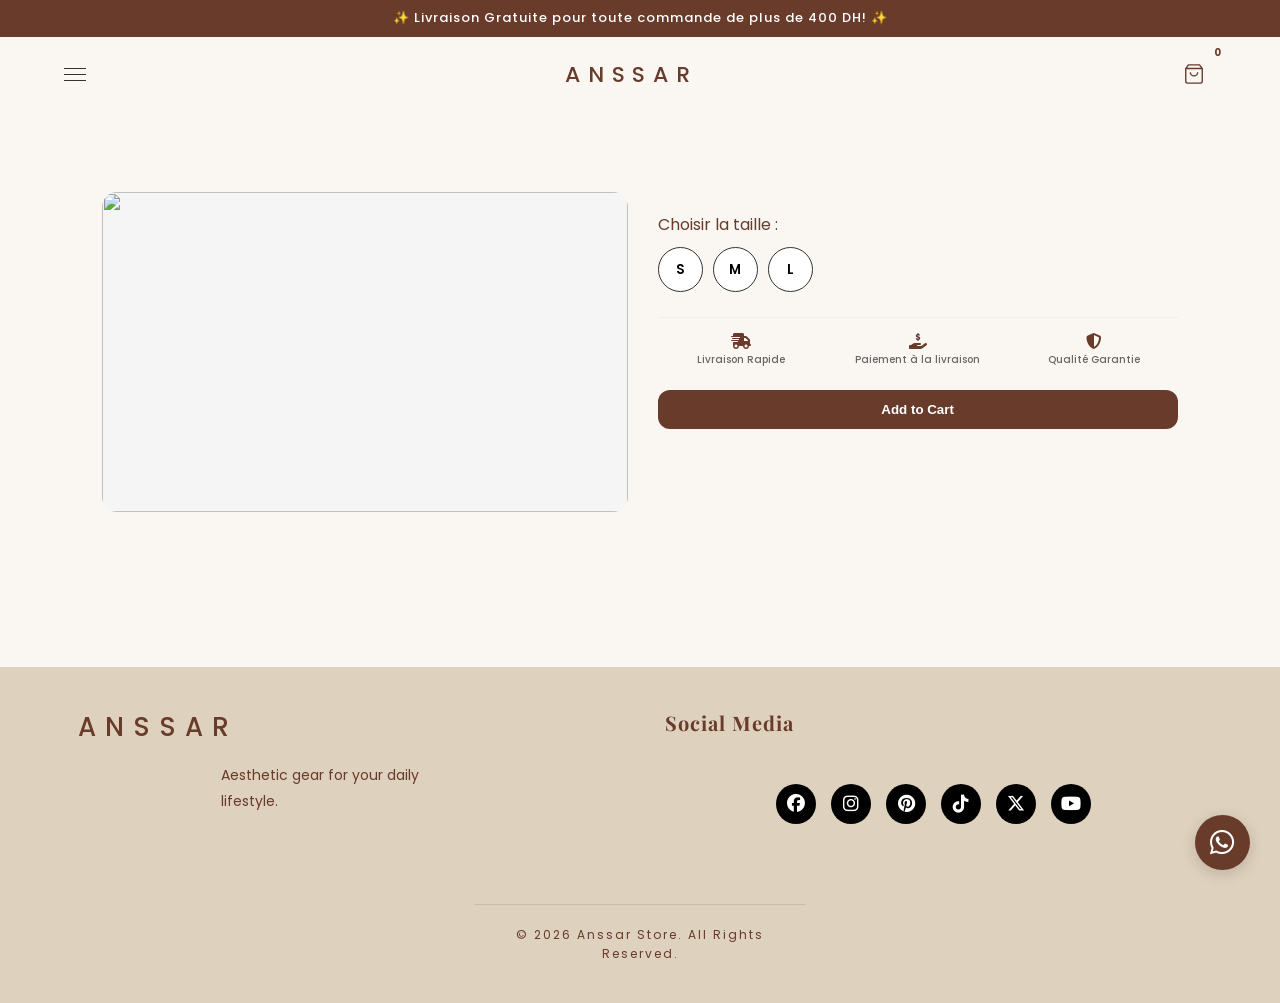
==== product.html @ f01dc912 "Update product.html" ====
<!DOCTYPE html>
<html lang="fr">
<head>
    <meta charset="UTF-8">
    <meta name="viewport" content="width=device-width, initial-scale=1.0">
    <title>Anssar Store - Produit</title>
    <link rel="stylesheet" href="style.css">
    <link rel="stylesheet" href="https://cdnjs.cloudflare.com/ajax/libs/font-awesome/6.5.1/css/all.min.css">
</head>
<body>
    <div class="promo-banner">
        <p>✨ Livraison Gratuite pour toute commande de plus de 400 DH! ✨</p>
    </div>
    <a href="https://wa.me/212650527938" class="whatsapp-float" target="_blank">
        <i class="fa-brands fa-whatsapp"></i>
    </a>

    <div id="overlay" class="cart-overlay" onclick="closeCart()"></div>

    <header class="header">
        <nav class="main-nav">
            <div class="nav-left">
                <button class="menu-toggle" id="menuBtn">
                    <span></span>
                    <span></span>
                    <span></span>
                </button>
            </div>
            <div class="nav-center">
                <a href="index.html" class="logo">ANSSAR</a>
            </div>
            <div class="nav-right">
                <a href="#" class="cart-icon" id="cart-nav" onclick="openCart(); return false;">
                    <svg viewBox="0 0 24 24">
                        <path d="M6 2L3 6v14a2 2 0 002 2h14a2 2 0 002-2V6l-3-4H6zM3 6h18M16 10a4 4 0 01-8 0" />
                    </svg>
                    <span id="cart-count">0</span>
                </a>
            </div>
        </nav>

        <div class="sidebar" id="sidebar">
            <button class="close-sidebar">&times;</button>
            <ul>
                <li><a href="index.html">Home</a></li>
                <li><a href="index.html#products">Shop</a></li>
                <li><a href="#">About</a></li>
                <li><a href="#contact">Contact</a></li>
            </ul>
        </div>
    </header>

    <main>
        <section id="product-detail" class="product-detail-main">
            <div class="modal-body">
                <div class="product-gallery">
                    <div class="product-gallery-main">
                        <img id="main-modal-img" src="" alt="">
                    </div>
                    <div class="product-gallery-thumbs" id="modal-gallery-scroll"></div>
                </div>
                <div class="product-details">
                    <h2 id="modal-title"></h2>
                    <p class="modal-price" id="modal-price"></p>
                    <div class="size-selector">
                        <p>Choisir la taille :</p>
                        <div class="size-options">
                            <button class="size-btn" onclick="selectSize('S', this)">S</button>
                            <button class="size-btn" onclick="selectSize('M', this)">M</button>
                            <button class="size-btn" onclick="selectSize('L', this)">L</button>
                        </div>
                        <span id="size-error">Veuillez choisir une taille avant d'ajouter.</span>
                    </div>
                    <p id="modal-desc" class="modal-desc"></p>
                    <div class="trust-badges">
                        <div class="badge-item">
                            <i class="fa-solid fa-truck-fast"></i>
                            <span>Livraison Rapide</span>
                        </div>
                        <div class="badge-item">
                            <i class="fa-solid fa-hand-holding-dollar"></i>
                            <span>Paiement à la livraison</span>
                        </div>
                        <div class="badge-item">
                            <i class="fa-solid fa-shield-halved"></i>
                            <span>Qualité Garantie</span>
                        </div>
                    </div>
                    <button class="btn-buy" id="modal-add-btn">Add to Cart</button>
                </div>
            </div>
        </section>

        <section id="cart-section">
            <div class="cart-container">
                <div class="cart-header">
                    <h2>Votre Panier</h2>
                    <button onclick="closeCart()" class="close-x-btn">&times;</button>
                </div>
                
                <div id="cart-items">
                    <p class="cart-empty-msg">Votre panier est vide.</p>
                </div>
                
                <p class="total-text"><strong>Total: <span id="total-price">0</span> DH</strong></p>

                <button id="confirm-order-btn" onclick="showCheckoutForm()" style="display: none;">Confirmer la sélection</button>

                <div id="checkout-form-area" style="display: none;">
                    <h3>Informations de Livraison</h3>
                    <form id="order-form">
                        <div class="input-group">
                            <label> Nom Complet</label>
                            <input type="text" id="name" placeholder="Entrez votre nom complet" required>
                        </div>
                        <div class="input-group">
                            <label> Téléphone (WhatsApp)</label>
                            <input type="tel" id="phone" placeholder="Ex: 06XXXXXXXX" required>
                        </div>
                        <div class="input-group">
                            <label> Ville</label>
                            <input type="text" id="city" placeholder="Ex: Casablanca" required>
                        </div>
                        <div class="input-group">
                            <label> Adresse complète</label>
                            <textarea id="address" placeholder="N° maison, Quartier, Rue..." required></textarea>
                        </div>
                        <button type="submit" class="whatsapp-btn">Confirmer sur WhatsApp</button>
                    </form>
                </div>
            </div>
        </section>
    </main>

    <footer id="contact">
        <div class="footer-container">
            <div class="footer-info">
                <div class="logo">ANSSAR</div>
                <p>Aesthetic gear for your daily lifestyle.</p>
            </div>
            <div class="footer-social">
                <h4>Social Media</h4>
                <div class="social-icons-row">
                    <a href="#" target="_blank"><i class="fa-brands fa-facebook"></i></a>
                    <a href="#" target="_blank"><i class="fa-brands fa-instagram"></i></a>
                    <a href="#" target="_blank"><i class="fa-brands fa-pinterest"></i></a>
                    <a href="#" target="_blank"><i class="fa-brands fa-tiktok"></i></a>
                    <a href="#" target="_blank"><i class="fa-brands fa-x-twitter"></i></a>
                    <a href="#" target="_blank"><i class="fa-brands fa-youtube"></i></a>
                </div>
            </div>
        </div>
        <div class="footer-bottom">
            <p>&copy; 2026 Anssar Store. All Rights Reserved.</p>
        </div>
    </footer>

    <script src="script.js"></script>
</body>
</html>
---- style.css ----
/* ========== FONTS ========== */
@import url('https://fonts.googleapis.com/css2?family=Playfair+Display:wght@700&family=Poppins:wght@300;400;600&display=swap');

/* ========== VARIABLES ========== */
:root {
    --primary: #683B2B;
    --primary-dark: #4a2920;
    --accent: #D49E8D;
    --bg: #FAF6F2;
    --hero-bg: #DED1BD;
    --footer-bg: #b3b3b3;
}

/* ========== RESET & BASE ========== */
* {
    margin: 0;
    padding: 0;
    box-sizing: border-box;
}

html, body {
    width: 100%;
    max-width: 100vw;
    overflow-x: hidden;
    position: relative;
    -webkit-overflow-scrolling: touch;
}

body {
    font-family: 'Poppins', sans-serif;
    line-height: 1.6;
    background-color: var(--bg);
    color: var(--primary);
}

.no-scroll {
    overflow: hidden;
    height: 100vh;
}

.modal, .cart-overlay, #cart-section {
    position: fixed;
}

/* ========== NAVIGATION ========== */
nav, .main-nav {
    background-color: var(--bg);
    border: none;
}

.main-nav {
    display: flex;
    justify-content: space-between;
    align-items: center;
    padding: 15px 5%;
    position: sticky;
    top: 0;
    z-index: 1000;
    border-bottom: none;
    box-shadow: none;
}

.nav-left,
.nav-right {
    flex: 0 0 auto;
}
.nav-center {
    flex: 1;
    display: flex;
    justify-content: center;
}

.nav-center .logo,
.logo {
    font-family: 'Poppins', sans-serif;
    font-size: 26px;
    font-weight: 500;
    color: var(--primary);
    letter-spacing: 0.35em;
    text-transform: uppercase;
    text-decoration: none;
}

.nav-center .logo {
    font-size: 22px;
    margin-left: 6px;
}

nav ul {
    display: flex;
    list-style: none;
    align-items: center;
}

nav ul li {
    margin-left: 25px;
}

nav ul li a {
    text-decoration: none;
    color: var(--primary);
    font-weight: 500;
    transition: 0.3s;
    font-size: 15px;
}

nav ul li a:hover,
#cart-nav:hover {
    color: var(--accent);
}

#cart-nav {
    cursor: pointer;
}
#cart-nav:hover {
    opacity: 0.9;
}

.nav-right svg {
    stroke: #333;
    width: 24px;
    height: 24px;
    vertical-align: middle;
}

.menu-toggle {
    display: flex;
    flex-direction: column;
    gap: 5px;
    background: none;
    border: none;
    cursor: pointer;
}

.menu-toggle span {
    width: 22px;
    height: 1.2px;
    background: #333;
    transition: 0.3s;
}

.cart-icon {
    display: flex;
    align-items: center;
    justify-content: center;
    position: relative;
    background-color: transparent;
    width: 45px;
    height: 45px;
    border-radius: 50%;
    text-decoration: none;
    color: #333;
    transition: 0.3s;
}

.cart-icon svg {
    width: 22px;
    height: 22px;
    fill: none;
    stroke: var(--primary);
    stroke-width: 1.5;
}

.cart-icon img {
    width: 20px;
    height: auto;
}

#cart-count {
    position: absolute;
    top: -8px;
    right: -10px;
    background: transparent;
    color: var(--primary);
    font-size: 10px;
    font-weight: bold;
    min-width: 18px;
    height: 18px;
    padding: 0 4px;
    display: flex;
    justify-content: center;
    align-items: center;
    border-radius: 50%;
}

/* Sidebar */
.sidebar {
    position: fixed;
    top: 0;
    left: -100%;
    width: 250px;
    height: 100%;
    background: white;
    z-index: 2000;
    transition: 0.4s ease;
    padding: 50px 30px;
    box-shadow: 10px 0 30px rgba(0,0,0,0.05);
}

.sidebar.active {
    left: 0;
}

.close-sidebar {
    position: absolute;
    top: 15px;
    right: 15px;
    background: none;
    border: none;
    font-size: 28px;
    cursor: pointer;
    color: #333;
    line-height: 1;
    padding: 5px;
}

.close-sidebar:hover {
    color: var(--primary);
}

.sidebar ul {
    list-style: none;
}

.sidebar ul li {
    margin-bottom: 25px;
    margin-left: 0;
}

.sidebar ul li a {
    text-decoration: none;
    color: #333;
    font-size: 18px;
    font-weight: 500;
}

/* ========== HERO ========== */
.hero {
    height: 80vh;
    background-color: var(--hero-bg);
    display: flex;
    justify-content: center;
    align-items: center;
    text-align: center;
    color: white;
}

.hero h1 {
    font-family: 'Playfair Display', serif;
    font-size: 32px;
    color: var(--primary);
    max-width: 80%;
    margin: 0 auto 15px auto;
    line-height: 1.3;
}

.hero p {
    color: var(--primary);
    max-width: 85%;
    margin: 0 auto;
    font-size: 15px;
    font-weight: 500;
    opacity: 0.9;
}

.hero-content {
    text-align: center;
    max-width: 90%;
}

.btn-main {
    display: inline-block;
    padding: 12px 30px;
    background-color: var(--primary);
    color: white;
    border: none;
    border-radius: 50px;
    text-decoration: none;
    font-weight: 600;
    font-size: 15px;
    letter-spacing: 1px;
    margin-top: 25px;
    transition: 0.3s ease;
    text-transform: uppercase;
}

.btn-main:hover {
    background-color: var(--primary-dark);
    color: white;
    transform: translateY(-3px);
}

/* ========== PROMO BANNER ========== */
.promo-banner {
    background-color: var(--primary);
    color: white;
    text-align: center;
    padding: 8px 0;
    font-size: 13px;
    font-weight: 500;
    letter-spacing: 1px;
}

/* ========== SEARCH ========== */
.search-container {
    max-width: 500px;
    margin: 0 auto 40px;
    position: relative;
    padding: 0 20px;
}

.search-container input {
    width: 100%;
    padding: 15px 15px 15px 45px;
    border: 2px solid #eee;
    border-radius: 30px;
    outline: none;
    font-size: 16px;
    transition: 0.3s;
}

.search-container input:focus {
    border-color: #000;
}

.search-container i {
    position: absolute;
    left: 40px;
    top: 50%;
    transform: translateY(-50%);
    color: #888;
}

/* ========== PRODUCTS ========== */
#products {
    padding: 80px 8%;
    text-align: center;
}

.product-detail-main {
    padding: 80px 8%;
}

.product-detail-main .modal-body {
    align-items: flex-start;
}

.product-detail-main .product-details {
    text-align: left;
    width: 100%;
    max-width: 520px;
    margin: 0 auto;
}

.section-title {
    font-family: 'Playfair Display', serif;
    margin-bottom: 50px;
    font-size: 36px;
}

.category-section {
    margin-top: 40px;
    text-align: left;
}

.category-title {
    font-size: 20px;
    font-weight: 600;
    margin: 0 0 20px;
    text-transform: uppercase;
    letter-spacing: 1px;
    color: var(--primary);
    display: flex;
    align-items: center;
    gap: 10px;
}

.category-title::after {
    content: "";
    flex: 1;
    height: 1px;
    background: rgba(104, 59, 43, 0.25);
}

.category-empty {
    color: #999;
    font-size: 14px;
    text-align: center;
    padding: 20px 0;
}

.product-grid {
    display: grid;
    grid-template-columns: repeat(2, 1fr);
    gap: 30px;
}

.product-card {
    position: relative;
    background: var(--bg);
    width: 100%;
    padding: 15px;
    border-radius: 20px;
    box-shadow: 0 4px 20px rgba(0, 0, 0, 0.03);
    transition: 0.4s ease;
    border: 1px solid #f0f0f0;
}

.product-card:hover {
    transform: translateY(-10px);
}

.product-card img {
    width: 100%;
    border-radius: 15px;
    height: 220px;
    min-height: 220px;
    object-fit: cover;
}

.product-card h3 {
    margin: 12px 0 8px;
    font-weight: 600;
    font-size: 15px;
    line-height: 1.4;
}

.product-info {
    margin-top: 0;
}

.product-actions {
    display: flex;
    align-items: center;
    gap: 8px;
    margin-top: 10px;
}

.price {
    color: var(--primary);
    font-weight: 700;
    font-size: 20px;
    margin-bottom: 15px;
}

.btn-buy {
    display: block;
    width: 100%;
    border: none;
    background: var(--primary);
    color: white;
    padding: 12px 14px;
    border-radius: 12px;
    font-weight: 600;
    cursor: pointer;
    transition: 0.3s;
}

.product-actions .btn-buy {
    flex: 1;
    padding: 10px 14px;
    font-size: 13px;
    border-radius: 8px;
}

.btn-buy:hover {
    background: var(--primary-dark);
}

.quick-add-cart {
    width: 28px;
    height: 28px;
    min-width: 28px;
    border-radius: 50%;
    background: transparent;
    color: var(--primary);
    border: none;
    cursor: pointer;
    display: flex;
    align-items: center;
    justify-content: center;
    font-size: 12px;
    transition: 0.3s;
    flex-shrink: 0;
}

.quick-add-cart:hover {
    background: rgba(104, 59, 43, 0.12);
    color: var(--primary-dark);
}

/* ========== SIZE SELECTOR ========== */
.size-selector {
    margin: 20px 0;
    text-align: left;
}

.size-options {
    display: flex;
    gap: 10px;
    margin-top: 10px;
}

.size-btn {
    width: 45px;
    height: 45px;
    border-radius: 50%;
    border: 1px solid #333;
    background: white;
    cursor: pointer;
    font-weight: 600;
    font-family: 'Poppins', sans-serif;
    transition: 0.3s;
}

.size-btn:hover {
    background: #f5f5f5;
}

.size-btn.selected {
    background: black;
    color: white;
}

#size-error {
    color: #e74c3c;
    font-size: 12px;
    display: none;
    margin-top: 8px;
}

/* ========== MODAL ========== */
.modal {
    display: none;
    position: fixed;
    z-index: 2000;
    left: 0;
    top: 0;
    width: 100%;
    height: 100%;
    background: rgba(0,0,0,0.6);
    backdrop-filter: blur(5px);
    justify-content: center;
    align-items: center;
}

.modal-content {
    background-color: var(--bg);
    margin: 0;
    padding: 20px 16px 24px;
    border-radius: 0;
    width: 100%;
    max-width: none;
    position: relative;
    height: 100%;
    max-height: 100vh;
    overflow-y: auto;
}

.modal-body {
    display: flex;
    flex-wrap: wrap;
    gap: 30px;
}

.product-gallery {
    flex: 1;
    min-width: 250px;
    display: flex;
    flex-direction: column;
    gap: 15px;
}

.product-gallery-main {
    width: 100%;
    height: 320px;
    min-height: 320px;
    border-radius: 15px;
    overflow: hidden;
    background: #f5f5f5;
}

.product-gallery-main img,
#main-modal-img {
    width: 100%;
    height: 100%;
    object-fit: cover;
}

.product-gallery-thumbs {
    display: flex;
    gap: 10px;
    overflow-x: auto;
    padding: 5px 0;
    max-height: 85px;
}

.product-gallery-thumbs::-webkit-scrollbar {
    height: 6px;
}

.product-gallery-thumbs::-webkit-scrollbar-thumb {
    background: rgba(104, 59, 43, 0.4);
    border-radius: 3px;
}

.modal-thumb {
    flex-shrink: 0;
    width: 70px;
    height: 70px;
    object-fit: cover;
    border-radius: 10px;
    cursor: pointer;
    border: 2px solid transparent;
    transition: 0.2s;
}

.modal-thumb:hover,
.modal-thumb.active {
    border-color: var(--primary);
    opacity: 1;
}

.product-details {
    flex: 1.2;
    text-align: left;
}

.close-modal {
    position: absolute;
    right: 25px;
    top: 15px;
    font-size: 30px;
    cursor: pointer;
    color: #888;
}

.modal-price {
    font-size: 24px;
    color: var(--accent);
    font-weight: 700;
    margin: 10px 0;
}

.modal-desc {
    color: #666;
    margin-bottom: 25px;
    font-size: 15px;
    line-height: 1.8;
}

/* ========== CART ========== */
.cart-overlay {
    position: fixed;
    top: 0;
    left: 0;
    width: 100%;
    height: 100%;
    background: rgba(0,0,0,0.5);
    z-index: 1500;
    display: none;
    backdrop-filter: blur(4px);
}

#cart-section {
    position: fixed;
    top: 50%;
    left: 50%;
    transform: translate(-50%, -50%);
    z-index: 2000;
    width: 95%;
    max-width: 550px;
    display: none;
    max-height: 85vh;
    overflow-y: auto;
}

.cart-container {
    background: var(--bg);
    padding: 40px;
    border-radius: 30px;
    text-align: center;
    box-shadow: 0 30px 60px rgba(0,0,0,0.15);
    position: relative;
    width: 100%;
    max-width: 550px;
    margin: 0 auto;
    border: 1px solid rgba(0,0,0,0.08);
}

.close-x-btn {
    position: absolute;
    top: 15px;
    right: 15px;
    background: #eeeeee;
    border: none;
    width: 35px;
    height: 35px;
    border-radius: 50%;
    cursor: pointer;
    font-size: 20px;
    display: flex;
    justify-content: center;
    align-items: center;
    transition: 0.3s;
    line-height: 0;
    z-index: 10;
    color: var(--primary);
}

.close-x-btn:hover {
    background: #dddddd;
}

.cart-header {
    display: flex;
    justify-content: center;
    align-items: center;
    margin-bottom: 20px;
    position: relative;
    padding-right: 35px; /* espace pour le X */
}
.cart-header h2 {
    font-family: 'Playfair Display', serif;
    font-size: 22px;
    color: var(--primary);
}

#cart-items {
    margin: 25px 0;
    text-align: left;
}

.cart-empty-msg {
    color: var(--primary);
    opacity: 0.8;
    padding: 20px;
    text-align: center;
}

.cart-item {
    display: flex;
    justify-content: space-between;
    align-items: center;
    margin-bottom: 20px;
    padding-bottom: 15px;
    border-bottom: 1px solid rgba(0,0,0,0.1);
    text-align: left;
}

.item-info {
    display: flex;
    align-items: center;
    gap: 15px;
}

.cart-img-small {
    width: 65px;
    height: 65px;
    object-fit: cover;
    border-radius: 12px;
    border: 1px solid #eee;
}

.cart-item .item-details span {
    display: block;
    font-weight: 600;
    font-size: 15px;
    color: var(--primary);
}

.cart-item .item-details b {
    color: var(--primary-dark);
    font-size: 14px;
}

.remove-btn {
    background: transparent;
    border: none;
    color: #4a2920;
    width: 35px;
    height: 35px;
    border-radius: 50%;
    cursor: pointer;
    font-size: 16px;
    transition: 0.3s;
    display: flex;
    justify-content: center;
    align-items: center;
}

.remove-btn:hover {
    background: transparent;
    color: var(--primary-dark);
    transform: scale(1.1);
}

.total-text {
    font-size: 22px;
    margin: 20px 0;
    color: var(--primary);
    border-top: 1px solid rgba(0,0,0,0.1);
    padding-top: 15px;
}

.total-text span {
    color: var(--primary-dark);
    font-weight: 800;
}

#confirm-order-btn {
    width: 100%;
    padding: 16px;
    background: var(--primary);
    color: white;
    border: none;
    border-radius: 12px;
    font-weight: 600;
    cursor: pointer;
    font-size: 16px;
    transition: 0.3s;
}

#confirm-order-btn:hover {
    background: var(--primary-dark);
    color: white;
    transform: translateY(-2px);
}

/* ========== CHECKOUT FORM ========== */
#checkout-form-area {
    margin-top: 30px;
    text-align: left;
    border-top: 1px solid rgba(0,0,0,0.1);
    padding-top: 20px;
}

#checkout-form-area h3 {
    text-align: center;
    margin-bottom: 24px;
    font-family: 'Playfair Display', serif;
    font-size: 18px;
    color: var(--primary);
}

.input-group {
    margin-bottom: 20px;
}

.input-group label {
    display: block;
    font-size: 14px;
    font-weight: 600;
    color: #555;
    margin-bottom: 8px;
    margin-left: 4px;
}

.input-group input,
.input-group textarea {
    width: 100%;
    padding: 14px;
    border: 1.5px solid #eee;
    border-radius: 12px;
    background: #fafafa;
    font-family: inherit;
    font-size: 15px;
    transition: 0.3s;
}

.input-group input:focus,
.input-group textarea:focus {
    outline: none;
    border-color: var(--primary);
    background: #fff;
    box-shadow: 0 0 0 4px rgba(212, 163, 163, 0.1);
}

.cart-container .input-group label {
    color: var(--primary);
}
.cart-container .input-group input,
.cart-container .input-group textarea {
    background: #fff;
    border-color: rgba(0,0,0,0.15);
}

.whatsapp-btn {
    width: 100%;
    padding: 18px;
    background: #25D366;
    color: white;
    border: none;
    border-radius: 15px;
    font-size: 17px;
    font-weight: 700;
    cursor: pointer;
    margin-top: 10px;
    box-shadow: 0 10px 20px rgba(37, 211, 102, 0.2);
    transition: 0.3s;
}

.whatsapp-btn:hover {
    transform: translateY(-3px);
    box-shadow: 0 15px 25px rgba(37, 211, 102, 0.3);
}

/* ========== WHATSAPP FLOAT ========== */
.whatsapp-float {
    position: fixed;
    bottom: 30px;
    right: 30px;
    background-color: var(--primary);
    color: white;
    border-radius: 50%;
    width: 55px;
    height: 55px;
    display: flex;
    justify-content: center;
    align-items: center;
    font-size: 28px;
    box-shadow: 0 4px 15px rgba(0,0,0,0.15);
    z-index: 1000;
    transition: all 0.3s ease;
    text-decoration: none;
}

.whatsapp-float:hover {
    transform: translateY(-5px);
    background-color: var(--primary-dark);
}

/* ========== TRUST BADGES ========== */
.trust-badges {
    display: flex;
    justify-content: space-between;
    align-items: flex-start;
    margin-top: 20px;
    padding-top: 15px;
    border-top: 1px solid #eee;
    gap: 10px;
}

.product-details .btn-buy {
    margin-top: 24px;
}

.badge-item {
    flex: 1;
    display: flex;
    flex-direction: column;
    align-items: center;
    text-align: center;
}

.badge-item span {
    font-size: 10px;
    line-height: 1.2;
    margin-top: 5px;
    color: #666;
    font-weight: 500;
    white-space: nowrap;
}

/* ========== FOOTER ========== */
footer {
    width: 100%;
    display: flex;
    flex-direction: column;
    align-items: center;
    justify-content: center;
    text-align: center;
    padding: 40px 15px;
    margin-top: 50px;
    background-color: var(--hero-bg);
    color: var(--primary);
}

footer p {
    margin: 10px auto;
    width: 100%;
    max-width: 90%;
}

.footer-container {
    display: grid;
    grid-template-columns: repeat(auto-fit, minmax(200px, 1fr));
    gap: 50px;
    text-align: left;
    width: 100%;
    max-width: 90%;
}

.footer-info p {
    margin-top: 15px;
    font-size: 14px;
    line-height: 1.8;
    color: var(--primary);
    max-width: 250px;
}

.footer-contact h4,
.footer-social h4 {
    font-family: 'Playfair Display', serif;
    font-size: 20px;
    margin-bottom: 25px;
    letter-spacing: 1px;
    border-bottom: none;
    display: inline-block;
    color: var(--primary);
}

.footer-contact p,
.footer-social p {
    font-size: 15px;
    margin-bottom: 12px;
}

.footer-contact a,
.footer-social a {
    color: var(--primary);
    text-decoration: none;
    font-weight: 600;
}

.social-links,
.social-icons,
.social-icons-row {
    display: flex;
    justify-content: center;
    gap: 15px;
    margin: 20px 0;
}

.social-icons-row a {
    text-decoration: none;
    background-color: #000;
    color: #fff;
    width: 40px;
    height: 40px;
    border-radius: 50%;
    display: flex;
    justify-content: center;
    align-items: center;
    font-size: 18px;
    transition: 0.3s ease;
}

.social-icons-row a:hover {
    background-color: var(--primary);
    transform: translateY(-5px);
}

.social-links a {
    color: var(--primary);
    text-decoration: none;
    font-size: 14px;
    padding: 8px 15px;
    border: 1px solid rgba(0,0,0,0.2);
    border-radius: 5px;
    transition: 0.3s;
}

.social-links a:hover {
    background: var(--primary);
    color: var(--hero-bg);
}

.footer-bottom {
    text-align: center;
    margin-top: 60px;
    padding-top: 20px;
    border-top: 1px solid rgba(0,0,0,0.1);
    font-size: 12px;
    color: var(--primary);
    letter-spacing: 2px;
}

.footer {
    display: flex;
    flex-direction: column;
    align-items: center;
    justify-content: center;
    text-align: center;
    width: 100%;
    padding: 20px 0;
}

footer p {
    margin: 0 auto;
    max-width: 90%;
}

/* ========== TOAST ========== */
.toast-msg {
    position: fixed;
    bottom: 25px;
    left: 50%;
    transform: translateX(-50%);
    background: rgba(0, 0, 0, 0.9);
    color: white;
    padding: 12px 30px;
    border-radius: 50px;
    font-size: 14px;
    font-weight: 500;
    z-index: 9999;
    box-shadow: 0 10px 20px rgba(0,0,0,0.2);
    animation: fadeInUp 0.4s ease-out;
}

/* ========== ANIMATIONS ========== */
@keyframes slideUp {
    from { opacity: 0; transform: translateY(30px); }
    to { opacity: 1; transform: translateY(0); }
}

@keyframes fadeInUp {
    from { opacity: 0; transform: translate(-50%, 30px); }
    to { opacity: 1; transform: translate(-50%, 0); }
}

@keyframes shake {
    0%, 100% { transform: scale(1); }
    25% { transform: rotate(5deg) scale(1.1); }
    75% { transform: rotate(-5deg) scale(1.1); }
}

/* ========== RESPONSIVE ========== */
@media (max-width: 768px) {
    .modal-body {
        flex-direction: column;
        align-items: center;
    }
    .footer-container {
        grid-template-columns: 1fr;
        text-align: center;
    }
    #cart-section {
        width: 90%;
        max-width: none;
        padding: 10px;
    }
    .modal-content {
        padding: 16px 12px 24px;
    }
    .product-grid {
        display: grid;
        grid-template-columns: repeat(2, 1fr);
        gap: 15px;
        padding: 10px;
    }
    .promo-banner p {
        font-size: 12px;
        padding: 5px;
    }
    .main-nav {
        flex-wrap: wrap;
        gap: 10px;
    }
    .hero h1 {
        font-size: 24px;
    }
    .hero p {
        font-size: 14px;
    }
}

@media (max-width: 600px) {
    .product-grid {
        grid-template-columns: 1fr;
    }
    .search-container {
        max-width: 100%;
        padding: 0 10px;
        margin-bottom: 20px;
    }
    .search-container input {
        padding: 12px 12px 12px 40px;
        font-size: 14px;
    }
    .search-container i {
        left: 25px;
    }
    .product-card {
        padding: 10px;
        border-radius: 12px;
    }
    .btn-buy {
        width: 100%;
        padding: 14px;
        font-size: 15px;
    }
}

@media (max-width: 480px) {
    .toast-msg {
        width: 80%;
        text-align: center;
    }
    .main-nav {
        gap: 10px;
    }
    .cart-icon {
        font-size: 13px;
        padding: 5px 10px;
    }
}
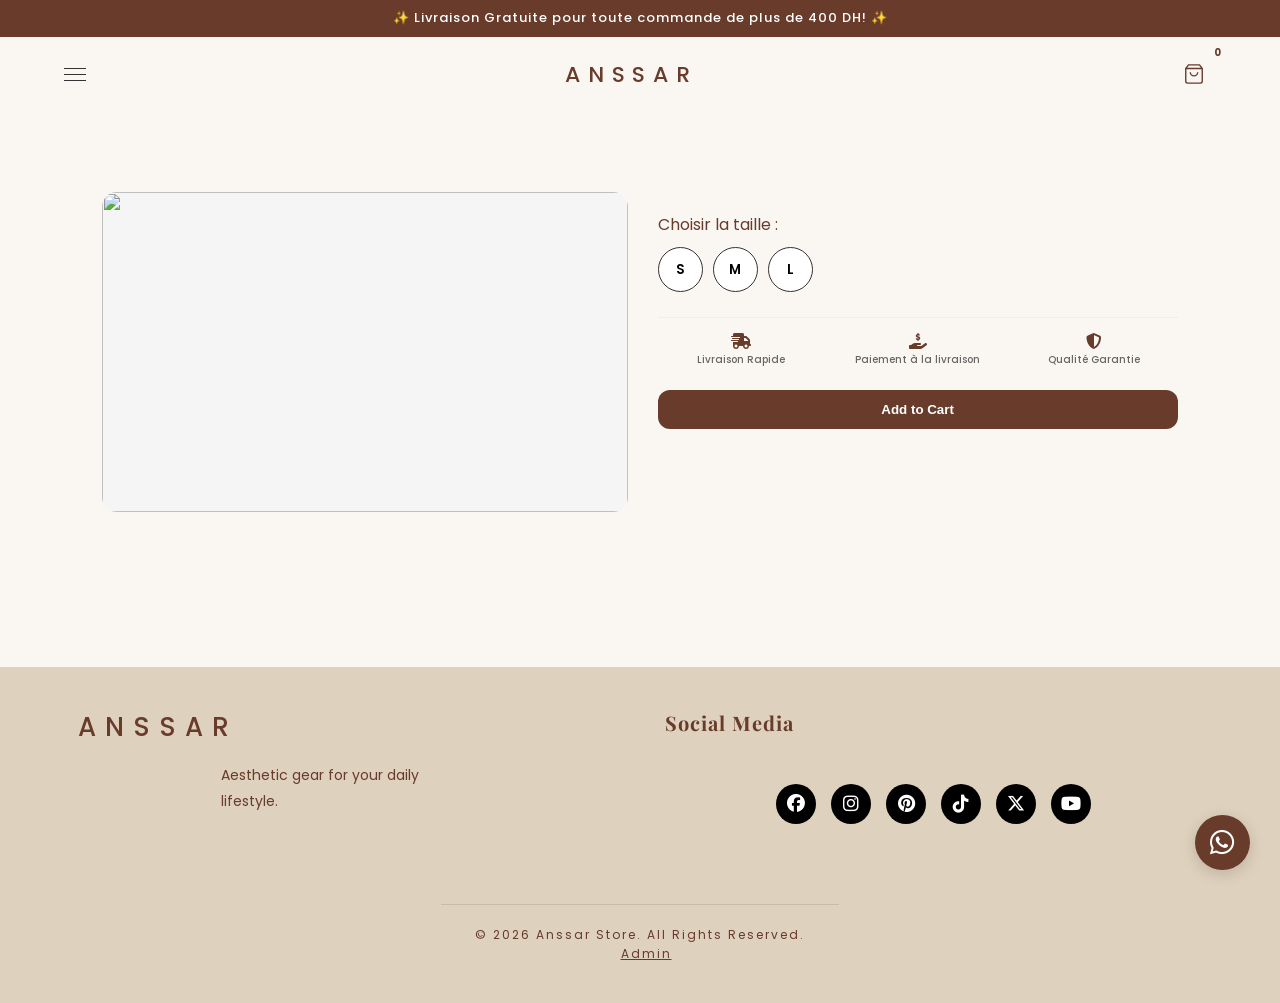
==== commit 833be618: "Update product.html" ====
--- a/product.html
+++ b/product.html
@@ -125,7 +125,7 @@
                             <label> Adresse complète</label>
                             <textarea id="address" placeholder="N° maison, Quartier, Rue..." required></textarea>
                         </div>
-                        <button type="submit" class="whatsapp-btn">Confirmer sur WhatsApp</button>
+                        <button type="button" class="confirm-order-submit-btn" onclick="sendOrder()">Confirmer ma commande</button>
                     </form>
                 </div>
             </div>
@@ -151,11 +151,11 @@
             </div>
         </div>
         <div class="footer-bottom">
-            <p>&copy; 2026 Anssar Store. All Rights Reserved.</p>
+            <p>&copy; 2026 Anssar Store. All Rights Reserved. <a href="admin.html" style="margin-left:12px;color:inherit;text-decoration:underline;">Admin</a></p>
         </div>
     </footer>
 
-    <script src="script.js"></script>
+    <script type="module" src="script.js"></script>
 </body>
 </html>
 
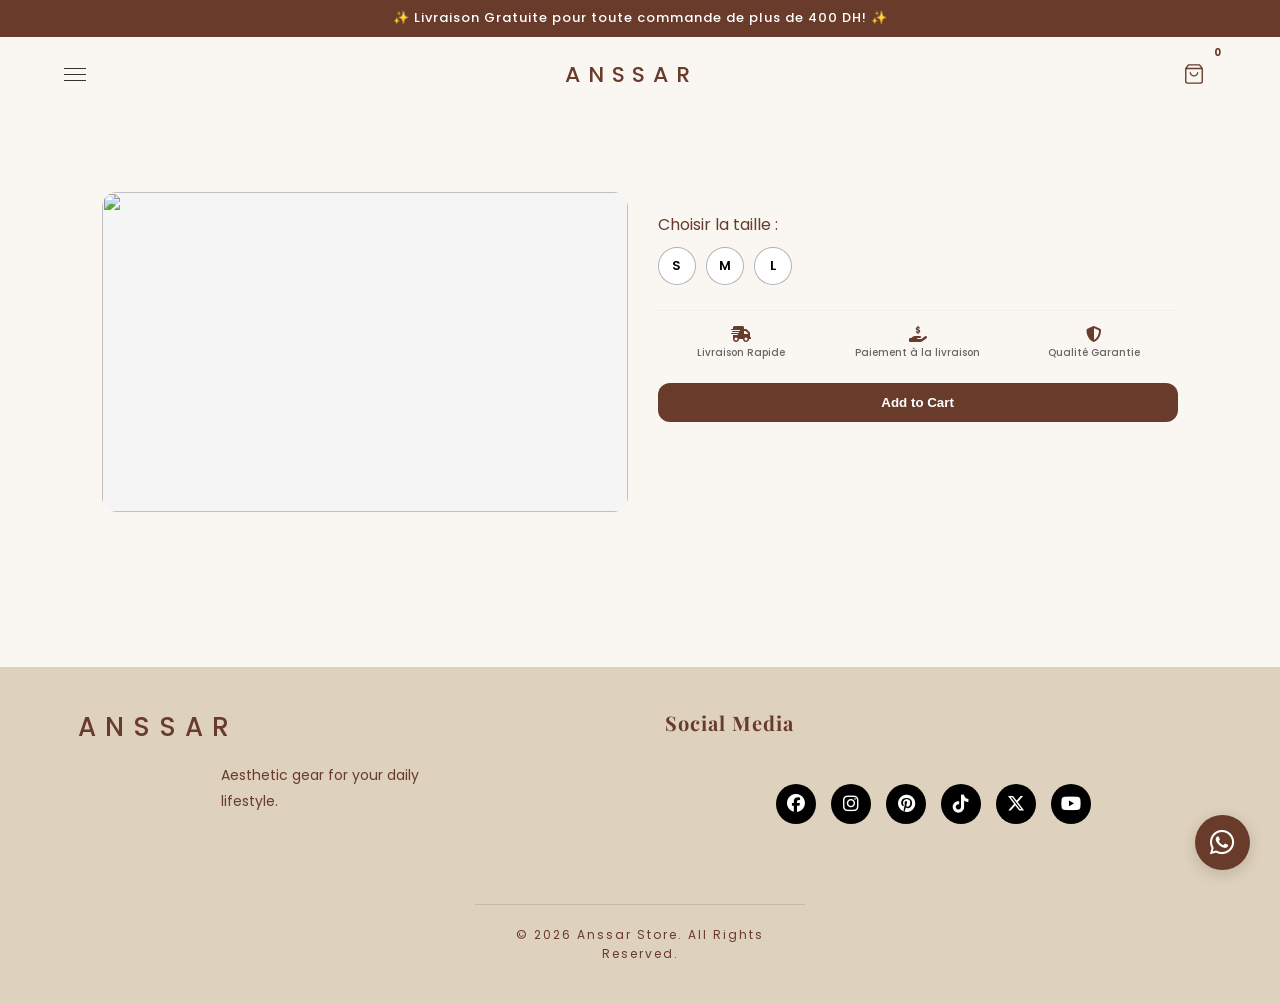
==== commit 6b1415f1: "Update product.html" ====
--- a/product.html
+++ b/product.html
@@ -151,7 +151,7 @@
             </div>
         </div>
         <div class="footer-bottom">
-            <p>&copy; 2026 Anssar Store. All Rights Reserved. <a href="admin.html" style="margin-left:12px;color:inherit;text-decoration:underline;">Admin</a></p>
+            <p>&copy; 2026 Anssar Store. All Rights Reserved.</p>
         </div>
     </footer>
 
--- a/style.css
+++ b/style.css
@@ -502,13 +502,14 @@
 }
 
 .size-btn {
-    width: 45px;
-    height: 45px;
+    width: 38px;
+    height: 38px;
     border-radius: 50%;
-    border: 1px solid #333;
+    border: 1px solid rgba(0,0,0,0.3);
     background: white;
     cursor: pointer;
     font-weight: 600;
+    font-size: 13px;
     font-family: 'Poppins', sans-serif;
     transition: 0.3s;
 }
@@ -518,8 +519,9 @@
 }
 
 .size-btn.selected {
-    background: black;
+    background: var(--primary);
     color: white;
+    border-color: var(--primary);
 }
 
 #size-error {
@@ -690,15 +692,15 @@
 
 .close-x-btn {
     position: absolute;
-    top: 15px;
-    right: 15px;
+    top: 8px;
+    right: 12px;
     background: #eeeeee;
     border: none;
-    width: 35px;
-    height: 35px;
+    width: 28px;
+    height: 28px;
     border-radius: 50%;
     cursor: pointer;
-    font-size: 20px;
+    font-size: 16px;
     display: flex;
     justify-content: center;
     align-items: center;
@@ -718,7 +720,7 @@
     align-items: center;
     margin-bottom: 20px;
     position: relative;
-    padding-right: 35px; /* espace pour le X */
+    padding-right: 28px;
 }
 .cart-header h2 {
     font-family: 'Playfair Display', serif;
@@ -885,24 +887,23 @@
     border-color: rgba(0,0,0,0.15);
 }
 
-.whatsapp-btn {
-    width: 100%;
-    padding: 18px;
-    background: #25D366;
+.confirm-order-submit-btn {
+    width: 100%;
+    padding: 16px;
+    background: var(--primary);
     color: white;
     border: none;
-    border-radius: 15px;
-    font-size: 17px;
-    font-weight: 700;
+    border-radius: 12px;
+    font-size: 16px;
+    font-weight: 600;
     cursor: pointer;
     margin-top: 10px;
-    box-shadow: 0 10px 20px rgba(37, 211, 102, 0.2);
     transition: 0.3s;
 }
 
-.whatsapp-btn:hover {
-    transform: translateY(-3px);
-    box-shadow: 0 15px 25px rgba(37, 211, 102, 0.3);
+.confirm-order-submit-btn:hover {
+    background: var(--primary-dark);
+    transform: translateY(-2px);
 }
 
 /* ========== WHATSAPP FLOAT ========== */
@@ -1205,3 +1206,84 @@
         padding: 5px 10px;
     }
 }
+
+/* ========== ORDER SUCCESS MODAL ========== */
+.order-success-box {
+    position: fixed;
+    inset: 0;
+    background: rgba(0,0,0,0.6);
+    display: none;
+    align-items: center;
+    justify-content: center;
+    z-index: 3000;
+}
+
+.order-success-card {
+    background: #ffffff;
+    padding: 30px 24px;
+    border-radius: 18px;
+    max-width: 380px;
+    width: 90%;
+    text-align: center;
+    box-shadow: 0 20px 40px rgba(0,0,0,0.15);
+}
+
+.order-success-card h3 {
+    font-family: 'Poppins', sans-serif;
+    font-size: 20px;
+    font-weight: 600;
+    margin-bottom: 10px;
+    color: var(--primary);
+}
+
+.order-success-card p {
+    margin: 4px 0;
+    color: #555;
+    font-size: 14px;
+}
+
+.order-success-card .order-id {
+    margin: 14px auto 18px;
+    padding: 10px 16px;
+    border-radius: 12px;
+    background: #faf6f2;
+    font-weight: 700;
+    letter-spacing: 1px;
+    color: var(--primary-dark);
+    word-break: break-all;
+}
+
+.order-success-whatsapp-btn {
+    display: block;
+    width: 100%;
+    padding: 14px 24px;
+    border-radius: 12px;
+    border: none;
+    background: var(--primary);
+    color: #fff;
+    font-weight: 700;
+    font-size: 16px;
+    cursor: pointer;
+    transition: 0.2s;
+    margin-top: 8px;
+}
+
+.order-success-whatsapp-btn:hover {
+    background: var(--primary-dark);
+}
+
+.order-success-close {
+    padding: 10px 20px;
+    border-radius: 999px;
+    border: none;
+    background: var(--primary);
+    color: #fff;
+    font-weight: 600;
+    cursor: pointer;
+    font-size: 14px;
+    transition: 0.2s;
+}
+
+.order-success-close:hover {
+    background: var(--primary-dark);
+}
